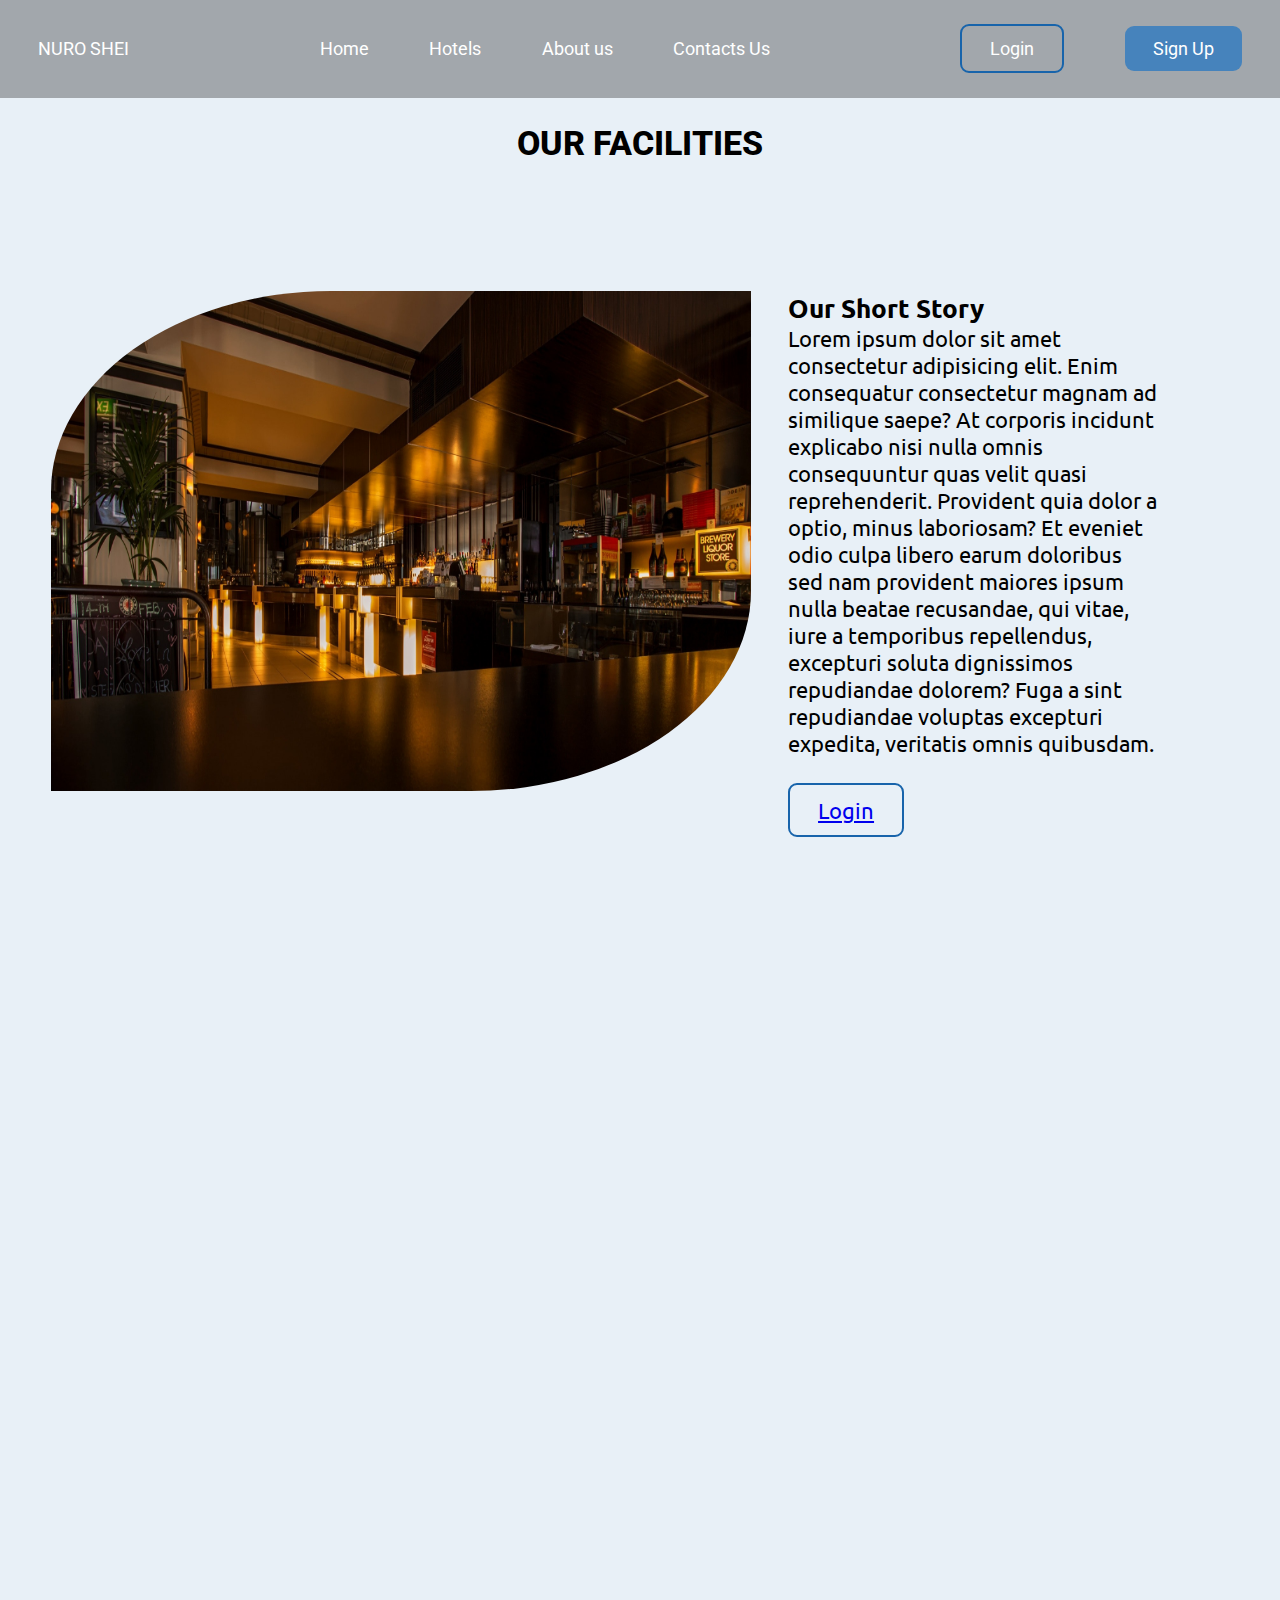
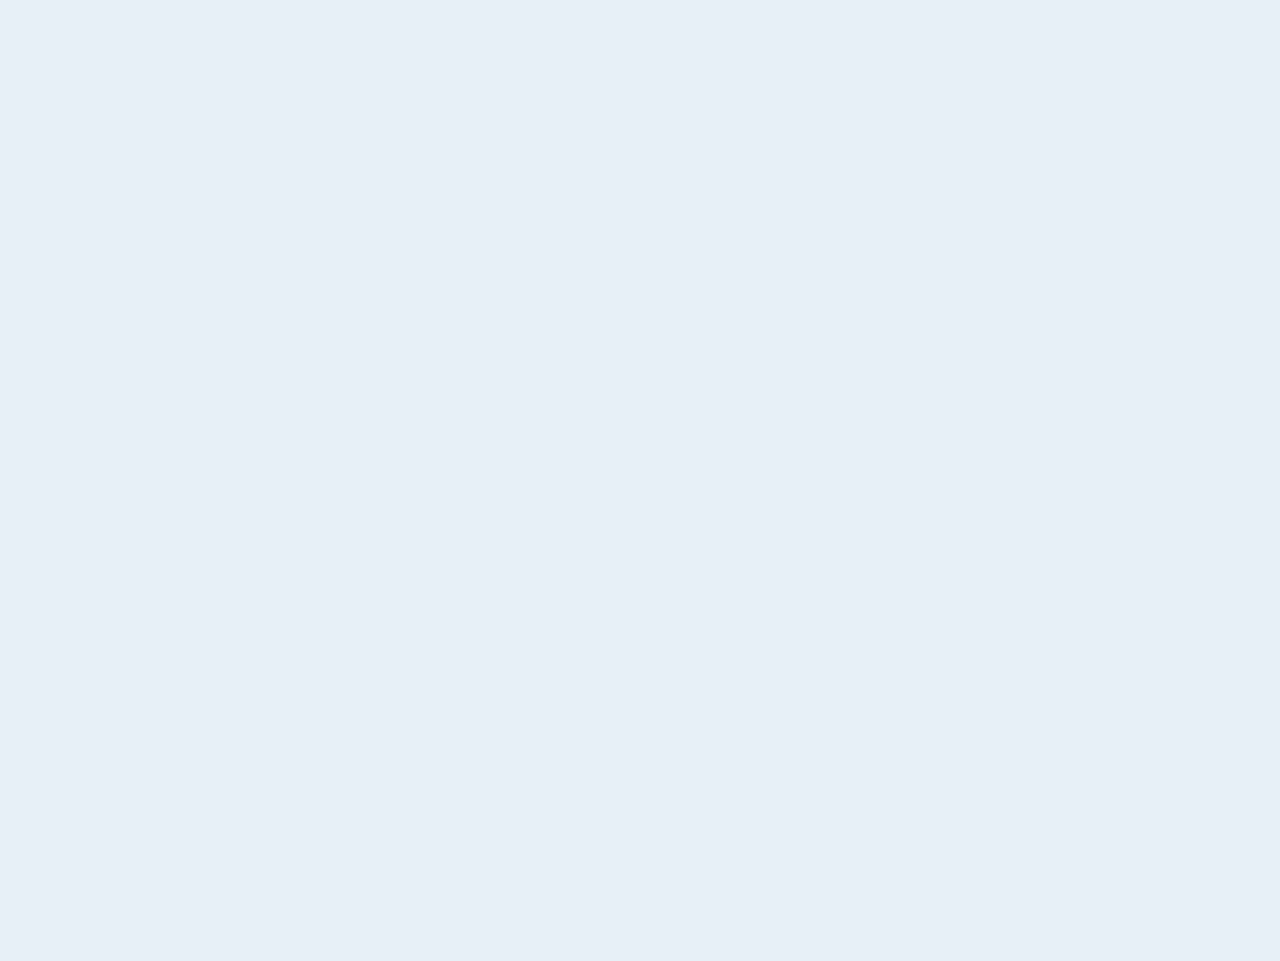
==== aboutus.html @ f9df5c5d "made styling changes" ====
<!DOCTYPE html>
<html lang="en">
<head>
    <meta charset="UTF-8">
    <meta http-equiv="X-UA-Compatible" content="IE=edge">
    <meta name="viewport" content="width=device-width, initial-scale=1.0">
    <link rel="preconnect" href="https://fonts.gstatic.com" crossorigin />
    <link rel="preconnect" href="https://fonts.googleapis.com">
<link rel="preconnect" href="https://fonts.gstatic.com" crossorigin>
<link href="https://fonts.googleapis.com/css2?family=Arvo:wght@400;700&family=Oxygen:wght@400;700&family=Roboto:wght@400;500;700&display=swap" rel="stylesheet">
<link rel="preconnect" href="https://fonts.googleapis.com">
<link rel="preconnect" href="https://fonts.gstatic.com" crossorigin>
<link href="https://fonts.googleapis.com/css2?family=Ubuntu:wght@400;500;700&display=swap" rel="stylesheet">

<script
      type="module"
      src="https://unpkg.com/ionicons@5.5.2/dist/ionicons/ionicons.esm.js"
    ></script>
    <script
      nomodule
      src="https://unpkg.com/ionicons@5.5.2/dist/ionicons/ionicons.js"
    ></script>
    <title>Document</title>
    <link rel="stylesheet" href="./styles/queries.css">
    <link rel="stylesheet" href="./styles/styles.css">
</head>
<body>
    <section>

        <header>
            <nav class="navigation-header">
                <ul>
                    <li><a href="#" class="logo"> <ion-icon name="disc-outline" class="icon-logo"></ion-icon>NURO SHEI</a></li>
                    <li><a href="./index.html">Home</a></li>
                    <li><a href="./hotels.html">Hotels</a></li>
                    <li><a href="./aboutus.html">About us</a></li>
                    <li><a href="./contact.html">Contacts Us</a></li>
                    <li><a href="#" class="login">Login</a></li>
                    <li><a href="#" class="sign-up">Sign Up</a></li>
                </ul>
            </nav>
        </header>
        <h2 class="sec-heading">Our Facilities</h2>
        <div class="sec-aboutus">
            <img src="./images/hotel11.jpg" alt="" width="700" height="500" class="img1-sec">
            <div>
                <h3>Our Short Story</h3>
                <p>Lorem ipsum dolor sit amet consectetur adipisicing elit. Enim consequatur consectetur magnam ad similique saepe? At corporis incidunt explicabo nisi nulla omnis consequuntur quas velit quasi reprehenderit. Provident quia dolor a optio, minus laboriosam? Et eveniet odio culpa libero earum doloribus sed nam provident maiores ipsum nulla beatae recusandae, qui vitae, iure a temporibus repellendus, excepturi soluta dignissimos repudiandae dolorem? Fuga a sint repudiandae voluptas excepturi expedita, veritatis omnis quibusdam.</p>
                <ul>
                    <a href="#" class="login">Login</a>
                </ul>
            </div>
        </div>
        <div class="sec-aboutus">
            <div>
                <h3>Our Short Story</h3>
                <p>Lorem ipsum dolor sit amet consectetur adipisicing elit. Enim consequatur consectetur magnam ad similique saepe? At corporis incidunt explicabo nisi nulla omnis consequuntur quas velit quasi reprehenderit. Provident quia dolor a optio, minus laboriosam? Et eveniet odio culpa libero earum doloribus sed nam provident maiores ipsum nulla beatae recusandae, qui vitae, iure a temporibus repellendus, excepturi soluta dignissimos repudiandae dolorem? Fuga a sint repudiandae voluptas excepturi expedita, veritatis omnis quibusdam.</p>
                <ul>
                    <a href="#" class="login">Login</a>
                </ul>
            </div>
            <img src="./images/hotel10.jpg" alt="" width="700" height="500" class="img2-sec">
        </div>
        <div class="sec-aboutus">
            <img src="./images/hotel11.jpg" alt="" width="700" height="500" class="img3-sec">
            <div>
                <h3>Our Short Story</h3>
                <p>Lorem ipsum dolor sit amet consectetur adipisicing elit. Enim consequatur consectetur magnam ad similique saepe? At corporis incidunt explicabo nisi nulla omnis consequuntur quas velit quasi reprehenderit. Provident quia dolor a optio, minus laboriosam? Et eveniet odio culpa libero earum doloribus sed nam provident maiores ipsum nulla beatae recusandae, qui vitae, iure a temporibus repellendus, excepturi soluta dignissimos repudiandae dolorem? Fuga a sint repudiandae voluptas excepturi expedita, veritatis omnis quibusdam.</p>
                <ul>
                    <a href="#" class="login">Login</a>
                </ul>
            </div>
        </div>
        <footer class="footer">
            <nav>
              <ul>
                <li><a href="#" class="logo"> <ion-icon name="disc-outline" class="icon-logo"></ion-icon>NURO SHEI</a></li>
              <div class="footer-icons">
                  <ion-icon name="logo-facebook"></ion-icon>
                  <ion-icon name="logo-instagram"></ion-icon>
                  <ion-icon name="logo-twitter"></ion-icon>
              </div>
              <li><a href="#">haediqan033@gmail.com</a></li>
              </ul>
          </nav>
          <nav>
              <p>Learn More</p>
              <ul>
              <li><a href="">Sucess stories</a></li>
              <li><a href="">Why us</a></li>
              <li><a href="">How it works</a></li>
              <li><a href="">FAQs</a></li>
          </ul>
          </nav>
          <nav>
              <p>Resourses</p>
              <ul>
                  <li><a href="#">Help Center</a></li>
                  <li><a href="#">Blogs</a></li>
                  <li><a href="#">Career</a></li>
                  <li><a href="#">About Us</a></li>
              </ul>
          </nav>
          
          </footer>
    </section>
</body>
</html>
---- styles/queries.css ----
@media screen and (max-width: 1350px) {
  html,
  body {
    margin: 0;
    height: 100%;
    overflow-x: hidden;
    font-size: 12px;
  }
  .land-section {
    padding-bottom: 3%;
    overflow: hidden;
  }
  .navigation-header li:nth-child(1) {
    margin-right: 1%;
  }
  .navigation-header li:nth-child(6) {
    margin-left: 1%;
  }
  h1 {
    font-size: 5rem;
  }
  .hotels {
    gap: 3%;
  }

  .about-hotels {
    font-size: 20px;
  }
  .section-hotels {
    font-size: 3rem;
  }
  .facilities {
    grid-template-columns: repeat(2, 1fr);
    column-gap: 3%;
    margin-left: 3%;
  }
  .food-review,
  .order-btn {
    margin-left: 4%;
  }
  .section-hotels h2 {
    margin-top: 20%;
    margin-bottom: 2%;
    font-size: 3rem;
  }
  .customer-box {
    margin-bottom: -10%;
    margin-top: -10%;
  }
  .rooms {
    margin-top: 18%;
  }
  .facility-rooms {
    column-gap: 5%;
    display: grid;
    grid-template-columns: repeat(2, 1fr);
  }
  .food-box {
    grid-template-columns: repeat(2, 1fr);
    margin-left: 3%;
  }
  .section-testimonials {
    grid-template-columns: repeat(1, 3fr);
    font-size: 18px;
    gap: 5%;
  }
  .section-choose {
    display: flex;
    flex-direction: column;
  }
  .section-choose img {
    width: 700px;
    height: 800px;
    margin-bottom: 3%;
  }
  .about-hotel {
    font-size: 18px;
  }
  .subscriptions {
    font-size: 18px;
  }
  .subscribe {
    gap: 10%;
  }
}
@media (max-width: 940px) {
  h1 {
    font-size: 4rem;
  }
  .subscribe {
    gap: 5%;
  }
  .subscribe span {
    padding: 1rem 1rem;
    font-size: 12px;
  }
  .footer {
    gap: 18%;
    font-size: 1.6rem;
  }
  .hotel p {
    margin-top: 130%;
    letter-spacing: 1.1;
  }
  .navigation-header ul {
    font-size: 14px;
    gap: 3%;
  }
  .login,
  .sign-up {
    padding: 10px 16px;
  }
  .check-Ins {
    gap: 1%;
    width: 80%;
    margin-left: 13%;
  }
  .resevation-info {
    margin-left: 4%;
  }
  .info-icons {
    width: 50px;
    height: 50px;
  }
  .customer-box {
    margin-top: -3%;
  }
  .dir-icons {
    margin-top: 18%;
  }
}
@media (max-width: 650px) {
  .facility-image {
    width: 50%;
    height: 50%;
  }
  .food-image {
    width: 100%;
    height: 50%;
  }
  .content-box {
    width: 300px;
    gap: 15%;
  }
}
---- styles/styles.css ----
/* 
Typography
font-size----{16,18,24,26,28,32,38,42,44,48,52,58,64,96,128}
bold-font-weight - 600,700
50px

Colors
greys-#999,
-primary-color
    ---tints
secondary-color

Icons
size-24px
larger - 28px


Border-radius
    -9px
    -11px
    -15px
    -100%
*/
* {
  padding: 0;
  margin: 0;
  box-sizing: border-box;
}
body {
  font-family: "Oxygen", sans-serif;
  font-family: "Roboto", sans-serif;
  font-size: 16px;
  background-color: #e8f0f7;
}
.land-section {
  padding-bottom: 5%;
  background-image: linear-gradient(rgba(0, 0, 0, 0.6), rgba(0, 0, 0, 0.6)),
    url("../images/landimg.jpg");
  background-position: top;
  background-repeat: no-repeat;
  background-size: cover;
}
.navigation-header ul {
  display: flex;
  gap: 5%;
  color: #ffffff;
  list-style: none;
  font-size: 1.5rem;
  padding: 3%;
  background-color: rgba(0, 0, 0, 0.3);
}
.navigation-header a {
  color: #ffffff;
  text-decoration: none;
}
.navigation-header li:nth-child(1) {
  margin-right: auto;
  /* color: #0c3256; */
}
.navigation-header li:nth-child(6) {
  margin-left: auto;
}
.section-heading {
  text-align: center;
  margin-top: 10%;
}
.simple {
  color: #ffffff;
  text-transform: uppercase;
  letter-spacing: 1.8px;
}
.icon-logo {
  width: 34px;
  height: 34px;
  color: #4683bc;
  text-align: center;
}
.login,
.sign-up {
  padding: 12px 28px;
  border: 2px solid #1864ab;
  border-radius: 9px;
}
.sign-up {
  background-color: #4683bc;
  color: #a3c1dd;
  border-style: none;
}
h1 {
  font-weight: 800;
  font-size: 7rem;
  color: #ffffff;
}
h1 span {
  color: #4683bc;
}
.check-Ins {
  display: inline-block;
  display: flex;
  gap: 8%;
  background-color: #ffffff;
  width: 60%;
  margin: 10% 0 0% 15%;
  border-radius: 50px;
  padding-top: 1.4rem;
  padding-bottom: 1.4rem;
  padding-right: 3rem;
}
.primary-paragraph {
  font-size: 14px;
  color: #222;
  font-weight: 600;
}
.secondary-paragraph {
  font-size: 12px;
  color: #777;
  font-weight: 400;
}
.resevation-info {
  border-right: 1px solid #777;
  display: flex;
  gap: 5%;
  justify-content: center;
  padding-right: 1%;
  margin-left: 5%;
}
.info-icons {
  width: 56px;
  height: 56px;
  color: #2f74b3;
  --ionicon-stroke-width: 46px;
}
.section-hotels {
  font-family: "Roboto", sans-serif;
  letter-spacing: 1.2px;
  overflow-x: hidden;
}
.section-hotels h2 {
  font-size: 4rem;
  font-weight: 800;
  text-transform: uppercase;
  text-align: center;
  color: #111111;
  margin-top: 8%;
  font-family: "Oxygen", sans-serif;
}
.hotels {
  display: flex;
  gap: 10%;
  align-items: center;
  justify-content: center;
  margin-left: 5%;
  overflow-x: hidden;
}
.hotel {
  height: 400px;
  width: 800px;
  margin: auto;
  margin-top: 4%;
  margin-bottom: 3%;
  /* background-color: red; */
}
.hotel1 {
  background-image: linear-gradient(rgba(0, 0, 0, 0.685), rgba(0, 0, 0, 0.671)),
    url("/images/hotel1.jpg");
  background-position: top;
  background-size: cover;
  border-radius: 9px;
}
.hotel2 {
  background-image: linear-gradient(rgba(0, 0, 0, 0.685), rgba(0, 0, 0, 0.671)),
    url("/images/hotel2.jpg");
  background-position: top;
  background-size: cover;
  border-radius: 9px;
}
.hotel3 {
  background-image: linear-gradient(rgba(0, 0, 0, 0.685), rgba(0, 0, 0, 0.671)),
    url("/images/hotel3.jpg");
  background-position: top;
  background-size: cover;
  border-radius: 9px;
}
.hotel p {
  color: #ffffff;
  font-weight: 700;
  font-size: 1.8rem;
  text-transform: uppercase;
  letter-spacing: 1.3px;
  margin-top: 90%;
}
.type {
  margin-bottom: 2%;
  font-weight: 700;
}
.see-more {
  padding: 1rem 5rem;
  text-align: center;
  margin-left: 45%;
  color: #2f74b3;
  border: 3px solid #2f74b3;
  border-radius: 5px;
  font-size: 1.2rem;
  margin-bottom: 4%;
}
.facilities {
  font-size: 2rem;
  color: #2f74b3;
  display: grid;
  row-gap: 5%;
  grid-template-columns: repeat(4, 1fr);
  justify-content: center;
  align-items: center;
  margin-bottom: 10%;
  column-gap: 3%;
  margin: 3%;
}
.facility {
  background-color: #d1e0ee;
  height: 250px;
  border-radius: 9px;
  display: flex;
  flex-direction: column;
  align-items: center;
  justify-content: center;
  box-shadow: 0 20px 30px 0 #eeeeee;
}
.facility-icons {
  --ionicon-stroke-width: 20px;
  width: 100px;
  height: 100px;
}
.facility-image {
  border-top-right-radius: 9px;
  border-top-left-radius: 9px;
}
.rooms-p {
  font-size: 1.6rem;
  text-align: center;
  margin-top: 1%;
}
.food-image {
  width: 300px;
  height: 300px;
}
.food-box,
.facility-rooms {
  display: grid;
  grid-template-columns: repeat(3, 1fr);
  row-gap: 4%;
  justify-content: center;
  margin: 3% 2%;
}
.content-box {
  display: flex;
  flex-direction: column;
  gap: 3%;
  padding-bottom: 4%;
  background-color: #d1e0ee5b;
  height: 550px;
  width: 350px;
  margin: auto;
  color: #080808;
  font-size: 1.2rem;
  font-weight: 600;
}
.bedroom img {
  border-radius: 9px;
}
.contents p {
  display: flex;
  gap: 5%;
}
.btn-book {
  background-color: #2f74b3;
  border-style: none;
  padding: 1.2rem 2rem;
  border-radius: 11px;
  color: #ffffff;
  font-size: 1.2rem;
  letter-spacing: 1.5px;
  font-weight: 600;
  margin-top: 5%;
  margin-left: 5%;
  /* box-shadow: 0 20px 30px 0 ; */
}
.star-icon {
  color: #2f74b3;
}
.facility-rooms p {
  margin-left: 5%;
}
.order-btn {
  display: flex;
}
.order-btn p {
  margin-top: 6%;
  font-size: 1.8rem;
}
.btn-outline {
  background-color: #ffffff;
  color: #2f74b3;
  border: 2px solid #2f74b3;
  padding: 6px 7px;
}
.btn-order {
  padding: 12px 10px;
}
.food-review {
  display: flex;
  gap: 25%;
  font-size: 1.6rem;
}
.food-image {
  border-top-right-radius: 9px;
  border-top-left-radius: 9px;
  width: 100%;
}
.section-testimonials {
  display: grid;
  grid-template-columns: repeat(3, 1fr);
  font-size: 1.4rem;
  color: #444;
  margin-top: 10%;
}
.testimonials {
  height: 50%;
  width: 400px;
  margin: auto;
}
.cutomers {
  background-color: #fff;
  padding: 10% 15% 10% 15%;
  width: 400px;
  height: 300px;
  position: relative;
}
.customer-snapshot {
  width: 100px;
  height: 100px;
  border-radius: 100%;
}
.customer-box {
  margin-left: 15%;
  margin-top: 12%;
  font-size: 1rem;
}
.customer-name {
  margin-top: 30%;
  font-size: 1.6rem;
  font-weight: 600;
}
.customer-occupation {
  color: #1864ab;
  font-weight: 600;
}
.dir-icons {
  display: flex;
  gap: 2%;
  justify-content: center;
}
.icons-dir {
  width: 58px;
  height: 58px;
  color: #2f74b3;
  margin-bottom: 2%;
}
.users {
  display: flex;
  gap: 3%;
}
.users div {
  background-color: #2f74b3;
  display: inline-block;
  height: 100px;
  padding: 5%;
  color: #d1e0ee;
  font-size: 1.6rem;
}
.section-choose {
  display: grid;
  gap: 5%;
  grid-template-columns: 1fr 2fr;
  margin-top: 4%;
}
.icon {
  width: 28px;
  height: 28px;
}
.clientsp {
  margin-bottom: 13%;
}
.about-hotel {
  display: flex;
  gap: 5%;
  margin-top: 10%;
}
.hotel-icons {
  background-color: #d1e0ee;
  width: 100px;
  height: 100px;
  --ionicon-stroke-width: 56px;
  color: #5d93c4;
  padding: 1rem 3rem;
  border-radius: 100%;
}
.subscriptions {
  background-color: #4683bc;
  color: #ffffff;
  padding: 50px 30px;
  border-top-right-radius: 150px;
  border-top-left-radius: 150px;
  margin-top: 5%;
  margin-bottom: 5%;
}
.subscription h3 {
  font-size: 2.8rem;
}
.subscription {
  text-align: center;
}
.subscribe {
  background-color: #e8f0f7;
  color: #777;
  display: flex;
  gap: 25%;
  width: 45%;
  padding: 1.6rem 3.6rem;
  border-radius: 50px;
  justify-content: center;
  align-items: center;
  margin-left: 25%;
  margin-top: 3%;
}
.subscribe span {
  background-color: #1864ab;
  color: #ffffff;
  padding: 1.2rem 3rem;
  text-transform: uppercase;
  font-weight: 700;
  border-radius: 50px;
}
footer {
  background-color: #ffffff;
  padding: 5%;
  font-size: 1.5rem;
  line-height: 1.5;
}
.footer {
  display: flex;
  gap: 25%;
  margin-top: 8%;
}
.footer ul {
  list-style: none;
}
.footer p {
  font-weight: 600;
  text-transform: uppercase;
  letter-spacing: 1.4px;
  color: #191919;
}
.footer nav a {
  color: #111;
  text-decoration: none;
}
.footer-icons {
  display: flex;
  gap: 15%;
  margin-top: 10%;
  margin-bottom: 10%;
}

/* SECTIONS HOTELS */
.hotel-section {
  display: grid;
  grid-template-columns: repeat(2 1fr);
  gap: 5%;
  line-height: 2;
}
.hotel-img {
  width: 50%;
  height: 50%;
}
.imgs {
  display: grid;
  grid-template-rows: repeat(3 1fr);
}
.more-hotels {
  display: grid;
  grid-template-columns: 2fr 3fr;
  gap: 2%;
}
.grid--3--cols {
  display: grid;
  grid-template-columns: repeat(3, 1fr);
  gap: 5%;
}
.read-info {
  /* grid-area: ; */
  color: #2f74b3;
  font-size: 16px;
  align-items: center;
}
.grid--3--cols img {
  border-radius: 11px;
}
.about-hotel--p {
  font-size: 28px;
  color: #333;
  font-weight: 700;
}
.details {
  margin-bottom: 10%;
}
.details p {
  display: flex;
  gap: 4%;
  color: #111;
  font-size: 20px;
}
.nav-hotel-section ul {
  background-color: #e8f0f7;
}
.nav-hotel-section a {
  color: #444;
}
.about-hotel--place {
  font-size: 20px;
  color: #666;
}
.about-food {
  background-color: #fdfdfdbe;
  padding: 5%;
  width: 100%;
  height: 50%;
}
.book {
  margin-top: 1%;
  gap: 30%;
}

/* about us page */
.sec-heading{
  text-align: center;
  font-size: 34px;
  text-transform: uppercase;
  font-weight: 800;
  margin-top: 2%;
}
.sec-aboutus{
  font-family: 'Ubuntu', sans-serif;
  display: flex;
  gap: 3%;
  font-size: 22px;
  margin-top: 10%;
  margin-left: 4%;
}
.sec-aboutus p{
  margin-right: 10rem;
  margin-bottom: 8%;
}
.img1-sec,
.img3-sec{
  border-top-left-radius: 40%;
    border-bottom-right-radius: 40%;
}
.img2-sec{
  border-top-right-radius: 40%;
  border-bottom-left-radius: 40%;
  margin-right: 3%;

}
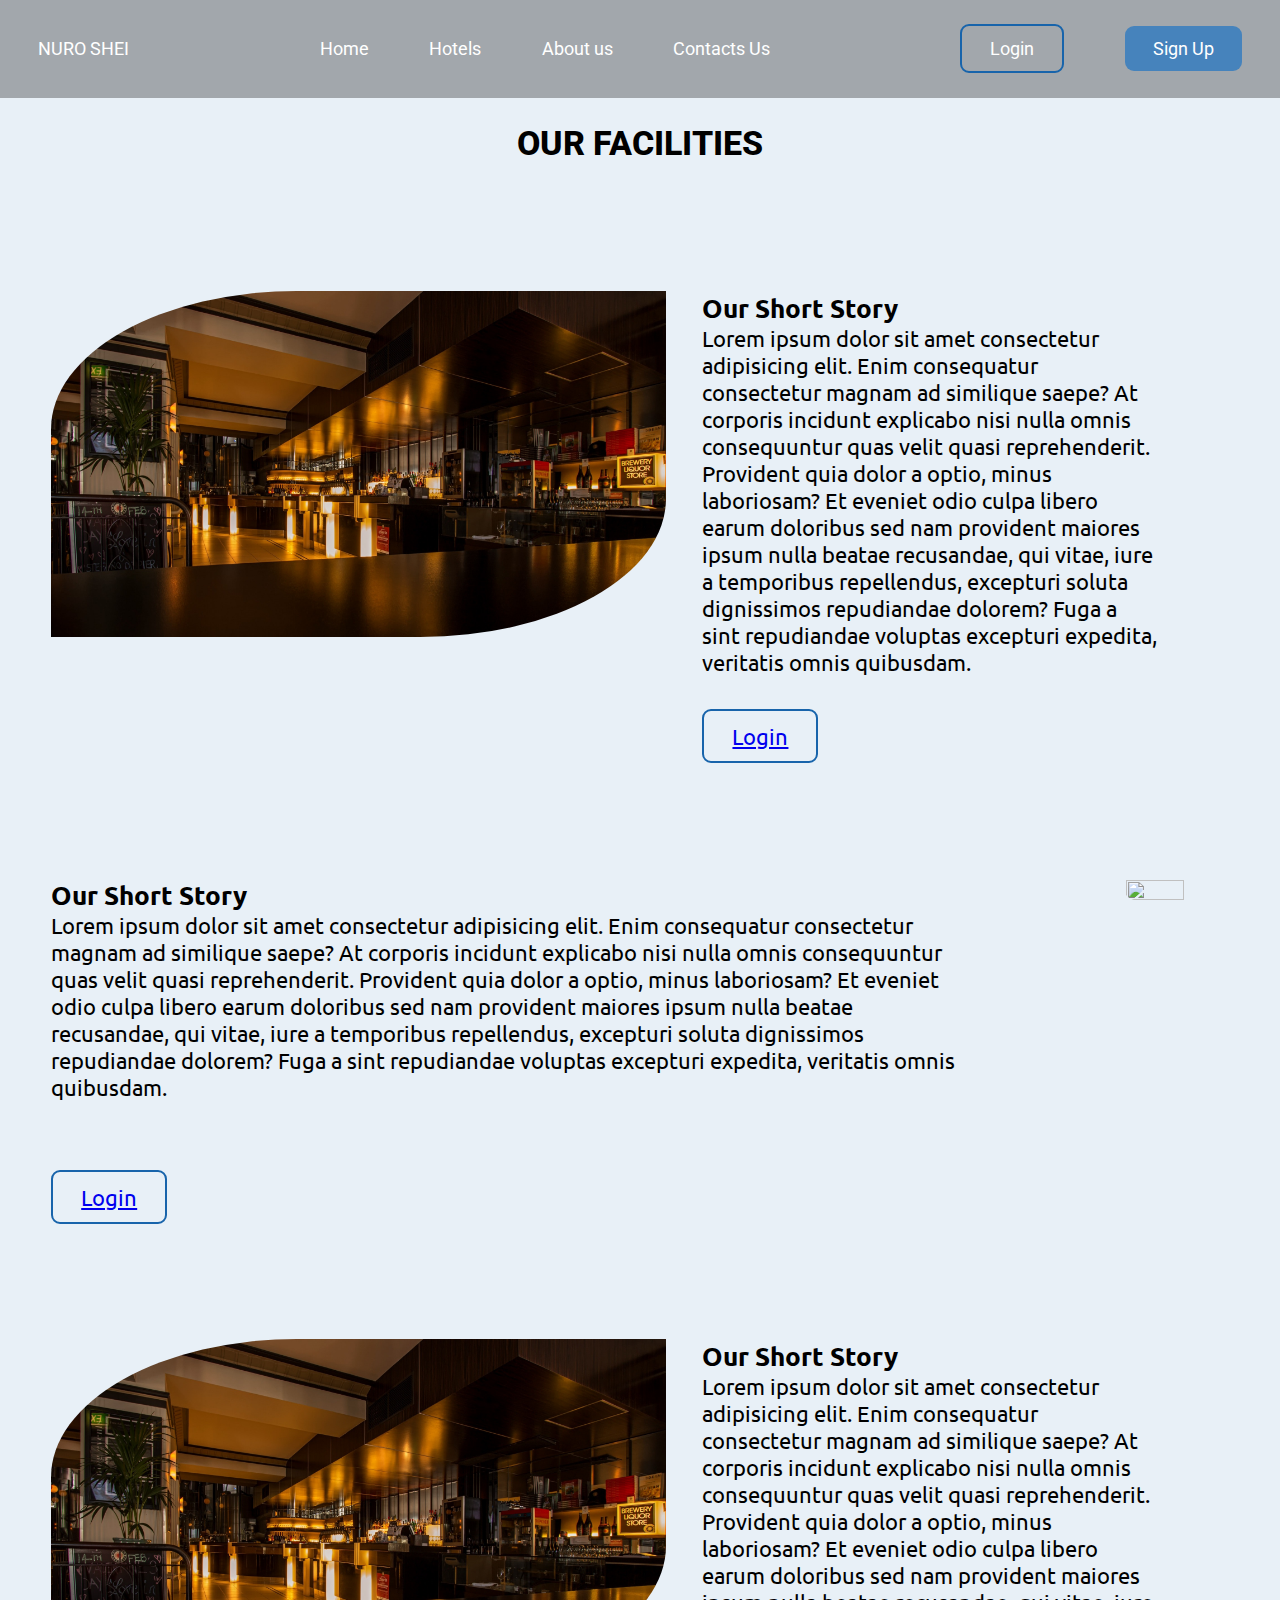
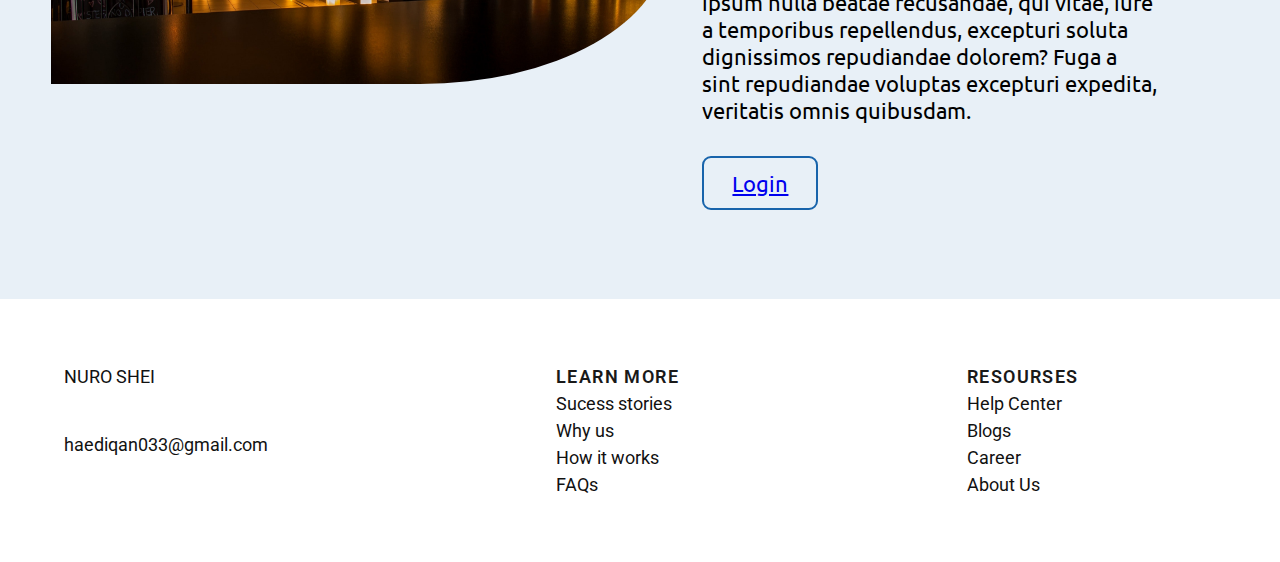
==== commit ce674512: "added about section" ====
--- a/aboutus.html
+++ b/aboutus.html
@@ -20,9 +20,9 @@
       nomodule
       src="https://unpkg.com/ionicons@5.5.2/dist/ionicons/ionicons.js"
     ></script>
+    <link rel="stylesheet" href="./queries.css">
+    <link rel="stylesheet" href="./styles/styles.css">
     <title>Document</title>
-    <link rel="stylesheet" href="./styles/queries.css">
-    <link rel="stylesheet" href="./styles/styles.css">
 </head>
 <body>
     <section>
@@ -42,7 +42,7 @@
         </header>
         <h2 class="sec-heading">Our Facilities</h2>
         <div class="sec-aboutus">
-            <img src="./images/hotel11.jpg" alt="" width="700" height="500" class="img1-sec">
+            <img src="./images/hotel11.jpg" alt="" width="50%" height="70%" class="img1-sec">
             <div>
                 <h3>Our Short Story</h3>
                 <p>Lorem ipsum dolor sit amet consectetur adipisicing elit. Enim consequatur consectetur magnam ad similique saepe? At corporis incidunt explicabo nisi nulla omnis consequuntur quas velit quasi reprehenderit. Provident quia dolor a optio, minus laboriosam? Et eveniet odio culpa libero earum doloribus sed nam provident maiores ipsum nulla beatae recusandae, qui vitae, iure a temporibus repellendus, excepturi soluta dignissimos repudiandae dolorem? Fuga a sint repudiandae voluptas excepturi expedita, veritatis omnis quibusdam.</p>
@@ -59,10 +59,10 @@
                     <a href="#" class="login">Login</a>
                 </ul>
             </div>
-            <img src="./images/hotel10.jpg" alt="" width="700" height="500" class="img2-sec">
+            <img src="./images/hotel10.jpg" alt="" width="50%" height="70%" class="img2-sec">
         </div>
         <div class="sec-aboutus">
-            <img src="./images/hotel11.jpg" alt="" width="700" height="500" class="img3-sec">
+            <img src="./images/hotel11.jpg" alt="" width="50%" height="70%" class="img3-sec">
             <div>
                 <h3>Our Short Story</h3>
                 <p>Lorem ipsum dolor sit amet consectetur adipisicing elit. Enim consequatur consectetur magnam ad similique saepe? At corporis incidunt explicabo nisi nulla omnis consequuntur quas velit quasi reprehenderit. Provident quia dolor a optio, minus laboriosam? Et eveniet odio culpa libero earum doloribus sed nam provident maiores ipsum nulla beatae recusandae, qui vitae, iure a temporibus repellendus, excepturi soluta dignissimos repudiandae dolorem? Fuga a sint repudiandae voluptas excepturi expedita, veritatis omnis quibusdam.</p>
--- a/queries.css
+++ b/queries.css
@@ -0,0 +1,163 @@
+@media screen and (max-width: 1350px) {
+  html,
+  body {
+    margin: 0;
+    height: 100%;
+    /* overflow-x: hidden; */
+    font-size: 12px;
+  }
+  .land-section {
+    padding-bottom: 3%;
+    overflow: hidden;
+  }
+  .navigation-header li:nth-child(1) {
+    margin-right: 1%;
+  }
+  .navigation-header li:nth-child(6) {
+    margin-left: 1%;
+  }
+  h1 {
+    font-size: 5rem;
+  }
+  .hotels {
+    gap: 3%;
+  }
+  .about-hotels {
+    font-size: 20px;
+  }
+  .section-hotels {
+    font-size: 3rem;
+  }
+
+  .food-review,
+  .order-btn {
+    margin-left: 4%;
+  }
+  .section-hotels h2 {
+    margin-top: 20%;
+    margin-bottom: 2%;
+    font-size: 3rem;
+  }
+  .customer-box {
+    margin-bottom: -10%;
+    margin-top: -10%;
+  }
+  .rooms {
+    margin-top: 18%;
+  }
+
+  .section-choose img {
+    width: 700px;
+    height: 800px;
+    margin-bottom: 3%;
+  }
+  .about-hotel {
+    font-size: 18px;
+  }
+  .subscriptions {
+    font-size: 18px;
+  }
+  .subscribe {
+    gap: 10%;
+  }
+  
+
+}
+@media screen and (max-width: 940px) {
+  /* .login */
+  /* .sign-up{ */
+     /* padding: 5px 10px; */
+  /* } */
+  h1 {
+    font-size: 4rem;
+  }
+  .subscribe {
+    gap: 5%;
+  }
+  .subscribe span {
+    padding: 1rem 1rem;
+    font-size: 12px;
+  }
+  .footer {
+    gap: 18%;
+    font-size: 1.6rem;
+  }
+  .hotel p {
+    margin-top: 130%;
+    letter-spacing: 1.1;
+  }
+  .navigation-header ul {
+    font-size: 12px;
+    gap: 4%;
+  }
+  .check-Ins {
+    gap: 1%;
+    width: 80%;
+    margin-left: 13%;
+  }
+  .resevation-info {
+    margin-left: 4%;
+  }
+  .info-icons {
+    width: 50px;
+    height: 50px;
+  }
+  .customer-box {
+    margin-top: -3%;
+  }
+  .dir-icons {
+    margin-top: 18%;
+  }
+  .food-box {
+    grid-template-columns: repeat(2, 1fr);
+    margin-left: 3%;
+  }
+  .facilities {
+    grid-template-columns: repeat(2, 1fr);
+    column-gap: 3%;
+    margin-left: 3%;
+  }
+  .section-testimonials {
+    grid-template-columns: repeat(1, 3fr);
+    font-size: 18px;
+    gap: 5%;
+  }
+  .section-choose {
+    display: flex;
+    flex-direction: column;
+  }
+  .facility-rooms {
+    column-gap: 5%;
+    display: grid;
+    grid-template-columns: repeat(2, 1fr);
+  }
+  /* .sec-aboutus p{
+    margin: auto;
+    font-size: 12px;
+  } */
+}
+
+
+@media only screen and (max-width: 500px) {
+  body{
+    font-size: 7px !important;
+  }
+  .facility-image {
+    width: 50%;
+    height: 50%;
+  }
+  .food-image {
+    width: 100%;
+    height: 50%;
+  }
+  .content-box {
+    width: 300px;
+    gap: 15%;
+  }
+  .sec-aboutus p{
+    margin-right: 10px;
+    font-size: 15px !important;
+    gap: 1%;
+  }
+
+}
--- a/styles/styles.css
+++ b/styles/styles.css
@@ -32,6 +32,36 @@
   font-size: 16px;
   background-color: #e8f0f7;
 }
+
+
+
+@media only screen and (max-width: 500px) {
+  body{
+    font-size: 7px !important;
+ 
+  }
+  .facility-image {
+    width: 50%;
+    height: 50%;
+  }
+  .food-image {
+    width: 100%;
+    height: 50%;
+  }
+  .content-box {
+    width: 300px;
+    gap: 15%;
+  }
+  .sec-aboutus p{
+    margin-right: auto;
+    margin-bottom: 40rem;
+    font-size: 15px !important;
+    gap: 1%;
+  }
+
+}
+
+
 .land-section {
   padding-bottom: 5%;
   background-image: linear-gradient(rgba(0, 0, 0, 0.6), rgba(0, 0, 0, 0.6)),
@@ -571,3 +601,12 @@
   margin-right: 3%;
 
 }
+
+/* --------------------------------------- */
+
+@media only screen and(min-width: 600px) {
+  .navigation-header{
+    background-color: red !important;
+  }
+
+}
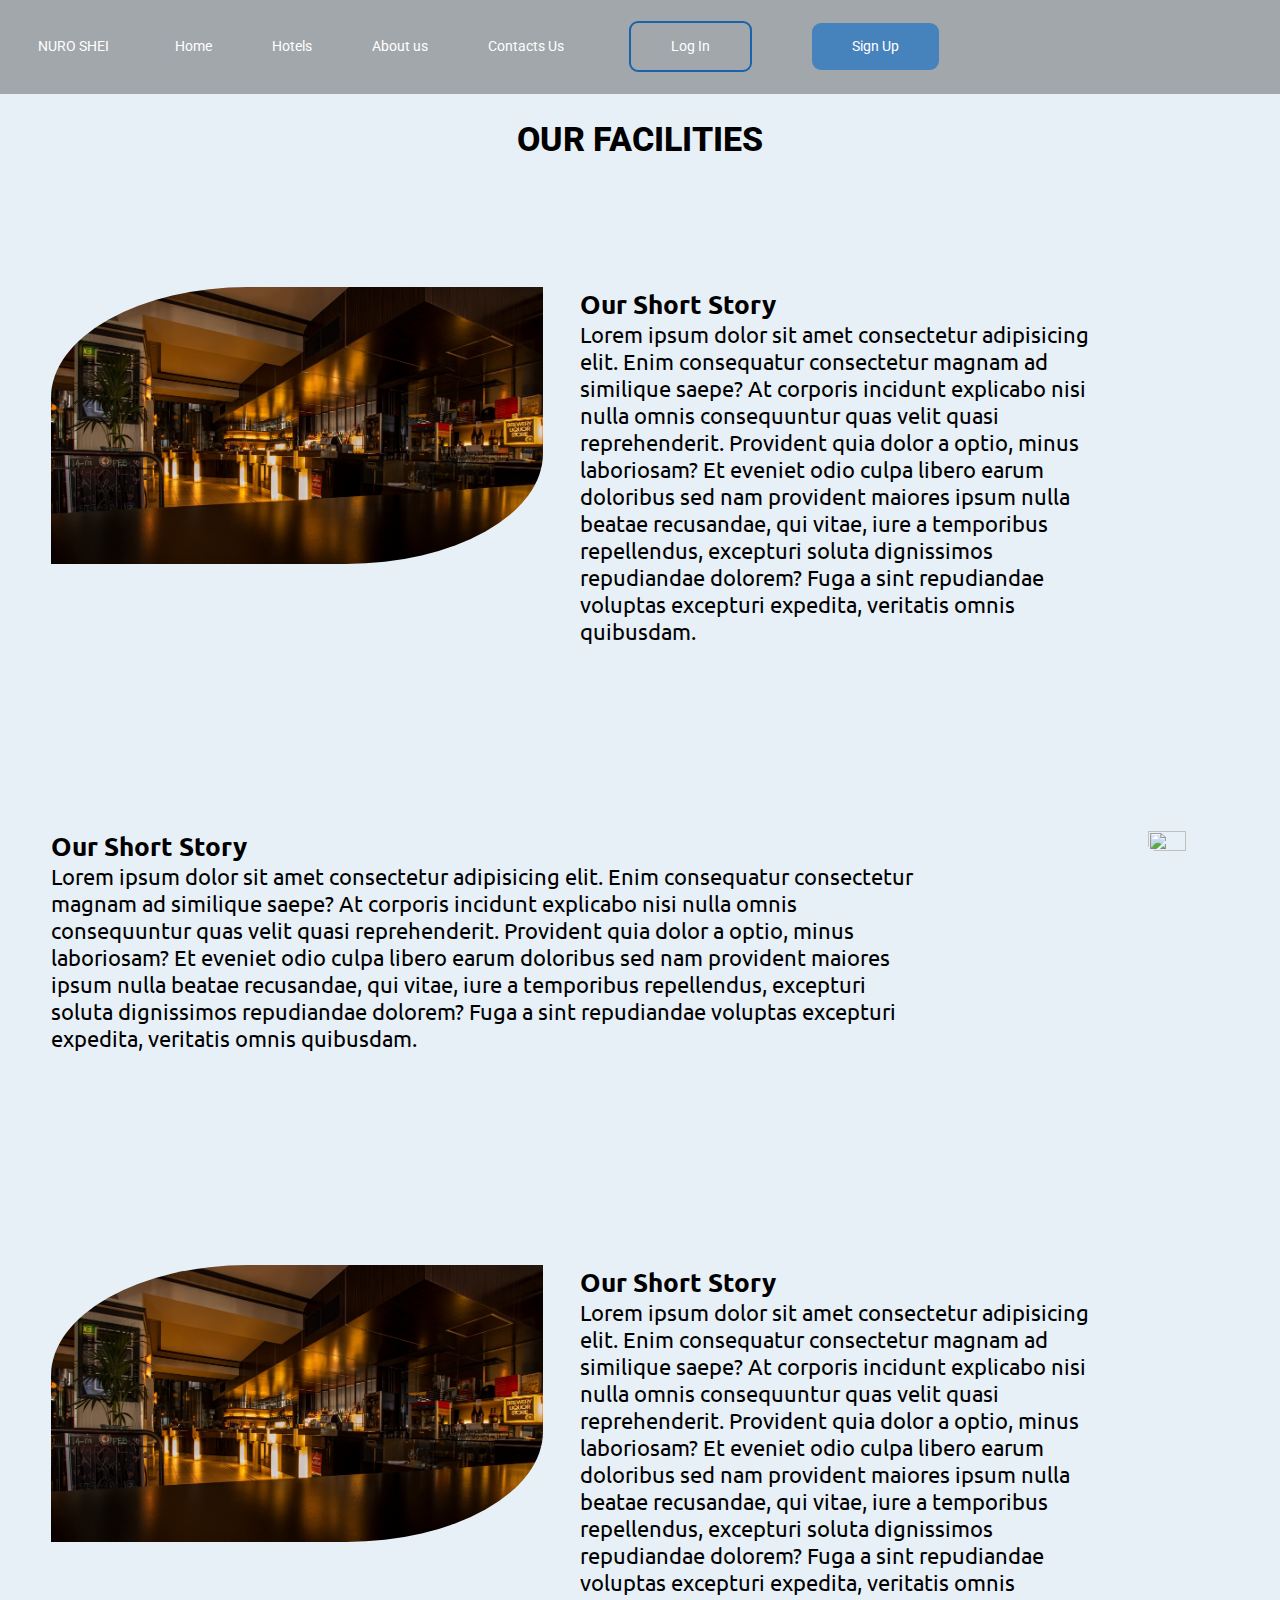
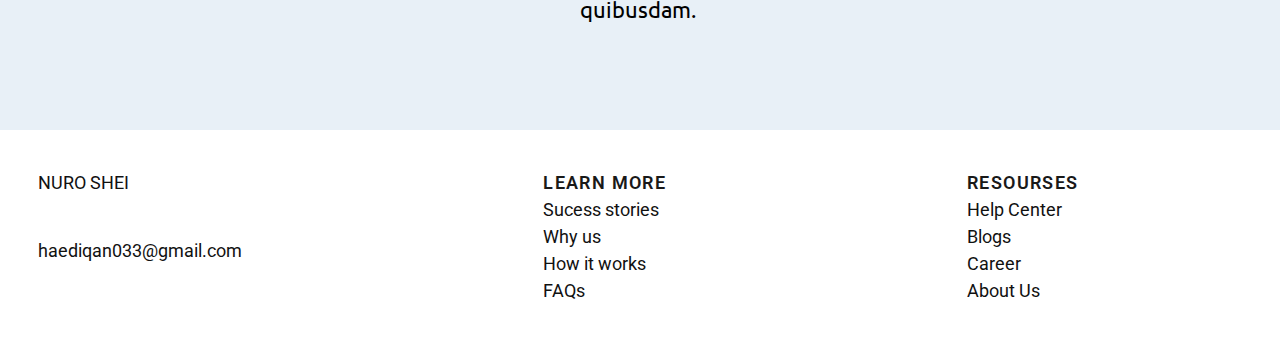
==== commit 2fa1e5b6: "Added contact page" ====
--- a/aboutus.html
+++ b/aboutus.html
@@ -35,7 +35,7 @@
                     <li><a href="./hotels.html">Hotels</a></li>
                     <li><a href="./aboutus.html">About us</a></li>
                     <li><a href="./contact.html">Contacts Us</a></li>
-                    <li><a href="#" class="login">Login</a></li>
+                    <li><a href="#" class="login">Log In</a></li>
                     <li><a href="#" class="sign-up">Sign Up</a></li>
                 </ul>
             </nav>
@@ -47,7 +47,7 @@
                 <h3>Our Short Story</h3>
                 <p>Lorem ipsum dolor sit amet consectetur adipisicing elit. Enim consequatur consectetur magnam ad similique saepe? At corporis incidunt explicabo nisi nulla omnis consequuntur quas velit quasi reprehenderit. Provident quia dolor a optio, minus laboriosam? Et eveniet odio culpa libero earum doloribus sed nam provident maiores ipsum nulla beatae recusandae, qui vitae, iure a temporibus repellendus, excepturi soluta dignissimos repudiandae dolorem? Fuga a sint repudiandae voluptas excepturi expedita, veritatis omnis quibusdam.</p>
                 <ul>
-                    <a href="#" class="login">Login</a>
+                    <a href="#" class=""></a>
                 </ul>
             </div>
         </div>
@@ -56,7 +56,7 @@
                 <h3>Our Short Story</h3>
                 <p>Lorem ipsum dolor sit amet consectetur adipisicing elit. Enim consequatur consectetur magnam ad similique saepe? At corporis incidunt explicabo nisi nulla omnis consequuntur quas velit quasi reprehenderit. Provident quia dolor a optio, minus laboriosam? Et eveniet odio culpa libero earum doloribus sed nam provident maiores ipsum nulla beatae recusandae, qui vitae, iure a temporibus repellendus, excepturi soluta dignissimos repudiandae dolorem? Fuga a sint repudiandae voluptas excepturi expedita, veritatis omnis quibusdam.</p>
                 <ul>
-                    <a href="#" class="login">Login</a>
+                    <a href="#" class=""></a>
                 </ul>
             </div>
             <img src="./images/hotel10.jpg" alt="" width="50%" height="70%" class="img2-sec">
@@ -67,7 +67,7 @@
                 <h3>Our Short Story</h3>
                 <p>Lorem ipsum dolor sit amet consectetur adipisicing elit. Enim consequatur consectetur magnam ad similique saepe? At corporis incidunt explicabo nisi nulla omnis consequuntur quas velit quasi reprehenderit. Provident quia dolor a optio, minus laboriosam? Et eveniet odio culpa libero earum doloribus sed nam provident maiores ipsum nulla beatae recusandae, qui vitae, iure a temporibus repellendus, excepturi soluta dignissimos repudiandae dolorem? Fuga a sint repudiandae voluptas excepturi expedita, veritatis omnis quibusdam.</p>
                 <ul>
-                    <a href="#" class="login">Login</a>
+                    <a href="#" class=""></a>
                 </ul>
             </div>
         </div>
--- a/queries.css
+++ b/queries.css
@@ -3,7 +3,6 @@
   body {
     margin: 0;
     height: 100%;
-    /* overflow-x: hidden; */
     font-size: 12px;
   }
   .land-section {
@@ -14,7 +13,7 @@
     margin-right: 1%;
   }
   .navigation-header li:nth-child(6) {
-    margin-left: 1%;
+    margin-left: 4%;
   }
   h1 {
     font-size: 5rem;
@@ -64,10 +63,6 @@
 
 }
 @media screen and (max-width: 940px) {
-  /* .login */
-  /* .sign-up{ */
-     /* padding: 5px 10px; */
-  /* } */
   h1 {
     font-size: 4rem;
   }
--- a/styles/styles.css
+++ b/styles/styles.css
@@ -35,11 +35,7 @@
 
 
 
-@media only screen and (max-width: 500px) {
-  body{
-    font-size: 7px !important;
- 
-  }
+@media only screen and (max-width: 900px) {
   .facility-image {
     width: 50%;
     height: 50%;
@@ -53,8 +49,9 @@
     gap: 15%;
   }
   .sec-aboutus p{
-    margin-right: auto;
-    margin-bottom: 40rem;
+    font-size: 14px;
+    margin-right: 2px;
+    margin-bottom: 300rem;
     font-size: 15px !important;
     gap: 1%;
   }
@@ -107,7 +104,7 @@
 }
 .login,
 .sign-up {
-  padding: 12px 28px;
+  /* padding: 5% 10%; */
   border: 2px solid #1864ab;
   border-radius: 9px;
 }
@@ -472,14 +469,14 @@
 }
 footer {
   background-color: #ffffff;
-  padding: 5%;
+  padding: 3%;
   font-size: 1.5rem;
   line-height: 1.5;
 }
 .footer {
   display: flex;
   gap: 25%;
-  margin-top: 8%;
+  margin-top: 4%;
 }
 .footer ul {
   list-style: none;
@@ -587,26 +584,36 @@
   margin-left: 4%;
 }
 .sec-aboutus p{
-  margin-right: 10rem;
+  margin-right: 15rem;
   margin-bottom: 8%;
+}
+.sign-up,
+.login{
+  padding: 15px 40px;
+}
+.navigation-header ul{
+  /* gap: 0; */
+  font-size: 1.2rem;
+}
+.navigation-header li:nth-child(1) {
+  margin-right: 5px;
+  /* color: #0c3256; */
+}
+.navigation-header li:nth-child(6) {
+  margin-left: 5px;
 }
 .img1-sec,
 .img3-sec{
+  width: 40%;
+  height: 40%;
   border-top-left-radius: 40%;
     border-bottom-right-radius: 40%;
 }
 .img2-sec{
+  width: 40%;
+  height: 40%;
   border-top-right-radius: 40%;
   border-bottom-left-radius: 40%;
   margin-right: 3%;
 
-}
-
-/* --------------------------------------- */
-
-@media only screen and(min-width: 600px) {
-  .navigation-header{
-    background-color: red !important;
-  }
-
-}
+}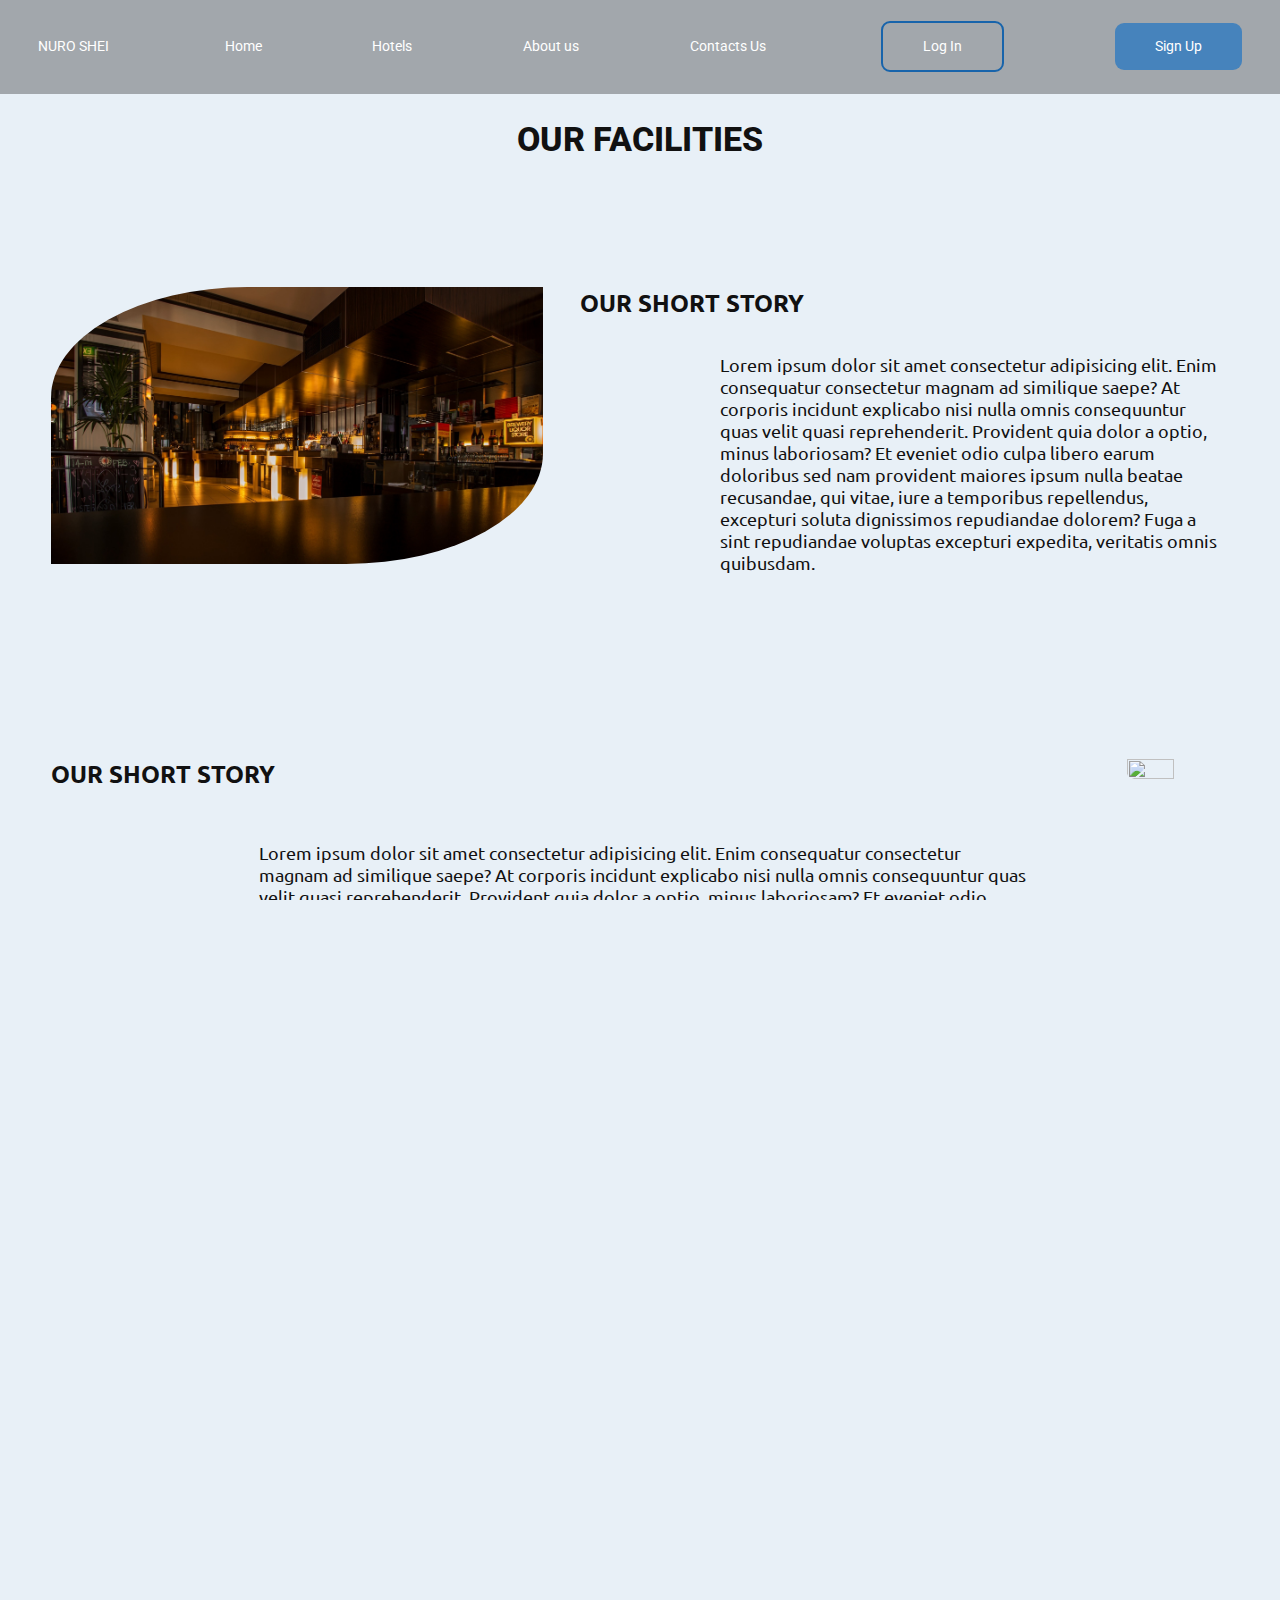
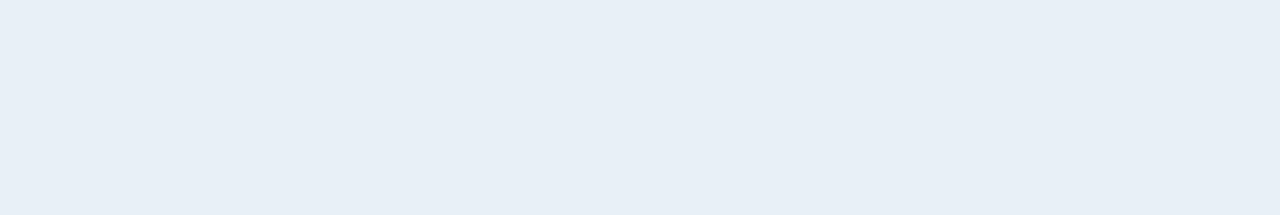
==== commit 65d6c60d: "Added menu on mobile nav" ====
--- a/aboutus.html
+++ b/aboutus.html
@@ -22,14 +22,18 @@
     ></script>
     <link rel="stylesheet" href="./queries.css">
     <link rel="stylesheet" href="./styles/styles.css">
+    <link rel="stylesheet" href="./contact.css">
     <title>Document</title>
 </head>
 <body>
     <section>
-
-        <header>
+        <header class="header">
+            <button class="btn-mobile-nav">
+                <ion-icon class="icon-mobile-nav"name="menu-outline"></ion-icon>
+                <ion-icon class="icon-mobile-nav"name="close-outline"></ion-icon>
+              </button>
             <nav class="navigation-header">
-                <ul>
+                <ul class="nav-list">
                     <li><a href="#" class="logo"> <ion-icon name="disc-outline" class="icon-logo"></ion-icon>NURO SHEI</a></li>
                     <li><a href="./index.html">Home</a></li>
                     <li><a href="./hotels.html">Hotels</a></li>
@@ -104,5 +108,7 @@
           
           </footer>
     </section>
+
+    <script defer src="./script.js"></script>
 </body>
 </html>--- a/queries.css
+++ b/queries.css
@@ -33,9 +33,8 @@
     margin-left: 4%;
   }
   .section-hotels h2 {
-    margin-top: 20%;
-    margin-bottom: 2%;
-    font-size: 3rem;
+    margin-top: 40%;
+    font-size: 2rem;
   }
   .customer-box {
     margin-bottom: -10%;
@@ -73,10 +72,6 @@
     padding: 1rem 1rem;
     font-size: 12px;
   }
-  .footer {
-    gap: 18%;
-    font-size: 1.6rem;
-  }
   .hotel p {
     margin-top: 130%;
     letter-spacing: 1.1;
@@ -126,16 +121,22 @@
     display: grid;
     grid-template-columns: repeat(2, 1fr);
   }
-  /* .sec-aboutus p{
-    margin: auto;
-    font-size: 12px;
-  } */
+  .sec-aboutus p{
+    font-size: 24px !important;
+  }
+  .signup{
+    padding: 1% !important;
+
+    }
+  .login{
+        padding: 1% !important;
+    } 
 }
 
 
 @media only screen and (max-width: 500px) {
   body{
-    font-size: 7px !important;
+    font-size: 16px !important;
   }
   .facility-image {
     width: 50%;
@@ -149,10 +150,62 @@
     width: 300px;
     gap: 15%;
   }
-  .sec-aboutus p{
-    margin-right: 10px;
-    font-size: 15px !important;
-    gap: 1%;
+  .sec-aboutus{
+    flex-direction: column;
+    font-size: 30px !important;
+  }
+  .footer{
+    flex-direction: column;
+    gap: 10%;
   }
 
 }
+@media (max-width: 700px) and (min-width: 200px){
+  /* MOBILE NAV */
+   .btn-mobile-nav{
+      display: block !important;
+    } 
+    .navigation-header{
+        background-color: rgba(253, 241, 232, 0.97);
+        padding-bottom: 13%;
+        position: absolute;
+        width: 100vw;
+        height: 100vh;
+        display: flex;
+        justify-content: center;
+        transition: all 5s ease-in-out;
+        /* Make it come from the right */
+        transform: translateX(100%);
+        /* Hide it visually */
+        opacity: 0;
+        /* Make it unaccessible with mouse and keybord */
+        pointer-events: none;
+        /* Hide from screen readers */
+        visibility: hidden;
+    }
+    .navigation-header ul{
+        flex-direction: column;
+        font-size: 1rem;
+        font-weight: 600;
+        background-color: rgba(0, 0, 0, 0.0);
+    }
+    .navigation-header a {
+      color: #222;
+      text-decoration: none;
+    }
+    .nav-open .navigation-header{
+      opacity: 1;
+      pointer-events: auto;
+      visibility: visible;
+      transform: translateX(0);
+  
+    }
+    .nav-open .icon-mobile-nav[name=close-outline]{
+      display: block;
+  }
+  .nav-open .icon-mobile-nav[name=menu-outline]{
+      display: none;
+  }
+
+
+}--- a/styles/styles.css
+++ b/styles/styles.css
@@ -32,9 +32,6 @@
   font-size: 16px;
   background-color: #e8f0f7;
 }
-
-
-
 @media only screen and (max-width: 900px) {
   .facility-image {
     width: 50%;
@@ -57,8 +54,22 @@
   }
 
 }
-
-
+/* Mobile Navigation */
+/* MOBILE */
+.btn-mobile-nav{
+  border: none;
+  background: none;
+  cursor: pointer;
+  display: none;
+}
+.icon-mobile-nav{
+  height: 48px;
+  width: 48px;
+  color: #333;
+}
+.icon-mobile-nav[name=close-outline]{
+  display: none;
+}
 .land-section {
   padding-bottom: 5%;
   background-image: linear-gradient(rgba(0, 0, 0, 0.6), rgba(0, 0, 0, 0.6)),
@@ -69,7 +80,9 @@
 }
 .navigation-header ul {
   display: flex;
-  gap: 5%;
+  justify-content: space-between;
+  align-items: center;
+  gap: 3%;
   color: #ffffff;
   list-style: none;
   font-size: 1.5rem;
@@ -104,7 +117,6 @@
 }
 .login,
 .sign-up {
-  /* padding: 5% 10%; */
   border: 2px solid #1864ab;
   border-radius: 9px;
 }
@@ -244,7 +256,7 @@
 }
 .facility {
   background-color: #d1e0ee;
-  height: 250px;
+  height: 200px;
   border-radius: 9px;
   display: flex;
   flex-direction: column;
@@ -579,25 +591,23 @@
   font-family: 'Ubuntu', sans-serif;
   display: flex;
   gap: 3%;
-  font-size: 22px;
   margin-top: 10%;
   margin-left: 4%;
 }
 .sec-aboutus p{
-  margin-right: 15rem;
+  margin-right: 5rem;
   margin-bottom: 8%;
+  font-size: 18px !important;
 }
 .sign-up,
 .login{
   padding: 15px 40px;
 }
 .navigation-header ul{
-  /* gap: 0; */
   font-size: 1.2rem;
 }
 .navigation-header li:nth-child(1) {
   margin-right: 5px;
-  /* color: #0c3256; */
 }
 .navigation-header li:nth-child(6) {
   margin-left: 5px;
--- a/contact.css
+++ b/contact.css
@@ -0,0 +1,244 @@
+
+@media (max-width: 950px){
+    html,
+    body{
+        font-size: 24px !important;
+    }
+    footer {
+        font-size: 8px;
+        gap: 3%;
+        padding: 1%;
+        
+    }
+    .footer {
+        gap: 10%;
+        font-size: 14px !important;
+      }
+   
+  
+.cta-form input{
+    width: 80% !important;
+    padding: 15px !important;
+    font-size: 20px !important;
+    font-family: inherit;
+}
+.inputs{
+    gap: 10% !important;
+}
+.cta-form label{
+    display: block;
+    font-weight: 500;
+    font-size: 20px !important;
+}
+.navigation-header{
+    overflow-y: hidden !important;
+  }
+
+}
+@media (max-width: 700px) and (min-width: 200px){
+/* MOBILE NAV */
+ .btn-mobile-nav{
+    display: block !important;
+  } 
+  .navigation-header{
+      background-color: rgba(253, 241, 232, 0.97);
+      padding-bottom: 13%;
+      position: absolute;
+      width: 100vw;
+      height: 100vh;
+      display: flex;
+      justify-content: center;
+      transition: all 1s ease-in-out;
+      /* Make it come from the right */
+      transform: translateX(100%);
+      /* Hide it visually */
+      opacity: 0;
+      /* Make it unaccessible with mouse and keybord */
+      pointer-events: none;
+      /* Hide from screen readers */
+      visibility: hidden;
+  }
+  .navigation-header ul{
+      flex-direction: column;
+      font-size: 1rem;
+      font-weight: 600;
+      background-color: rgba(0, 0, 0, 0.0);
+  }
+  .navigation-header a {
+    color: #222;
+    text-decoration: none;
+  }
+  .nav-open .navigation-header{
+    opacity: 1;
+    pointer-events: auto;
+    visibility: visible;
+    transform: translateX(0);
+
+  }
+  .nav-open .icon-mobile-nav[name=close-outline]{
+    display: block;
+}
+.nav-open .icon-mobile-nav[name=menu-outline]{
+    display: none;
+}
+   .navigation-header ul{
+        gap: 2%;
+    }
+    .signup{
+    padding: 1% !important;
+
+    }
+    /* .login{
+        padding: 1% !important;
+    }  */
+    .footer{
+        gap: 5%;
+        flex-direction: column;   
+    }
+    form{
+        margin-left: 1% !important;
+
+    }
+    .cta-form input{
+        width: 80% !important;
+        padding: 15px !important;
+        font-size: 15px !important;
+        font-family: inherit;
+    }
+    .inputs{
+        gap: 10% !important;
+    }
+    .cta-form label{
+        display: block;
+        font-weight: 500;
+        font-size: 16px !important;
+    }
+    .heading{
+        margin: 2% 15% !important;
+    }
+    p{
+    margin-left: 5% !important;
+    }
+    .footer-icons{
+        gap: 10%;
+        margin-top: 3%;
+        margin-bottom: 3%;
+    }
+}
+@media (max-width: 399px) and (min-width: 200px){
+    .heading h3,h2{
+        margin: 1%;
+        font-size: 15px;
+    }
+    footer{
+        max-width: 100%;
+        font-size: 8px;
+    }
+    .footer{
+        flex-direction: column;
+        gap: 3%;
+    }
+    
+}
+
+*:focus{
+    outline: none;
+    box-shadow: 0 0 0 5px rgba(153, 153, 153, 0.5);
+}
+html{
+    overflow-x: hidden;
+
+}
+body{
+    position: relative;
+    overflow-x: hidden;
+   font-size: 20px;
+  font-family: "Roboto", sans-serif;
+  color: #111;
+}
+/* MOBILE */
+.btn-mobile-nav{
+    border: none;
+    background: none;
+    cursor: pointer;
+    display: none;
+}
+.icon-mobile-nav{
+    height: 48px;
+    width: 48px;
+    color: #333;
+}
+.icon-mobile-nav[name=close-outline]{
+    display: none;
+}
+form{
+    margin-left: 6%;
+}
+.inputs{
+    display: flex;
+    gap: 15%;
+}
+input{
+    border: none;
+    padding: 8% 40%;
+    margin-bottom: 8%;
+    background-color: #fdf2e9;
+    border-radius: 9px;
+    box-shadow: 0 1px 2px rgba(0, 0, 0, 0.10);
+}
+.cta-form input::placeholder{
+    color: #aaa;
+}
+#message{
+    padding-top: 4%;
+    padding-bottom: 100%;
+    padding-right: 250%;
+    border-bottom-right-radius: 100px;
+}
+.cta-form label{
+    color: #555;
+    display: block;
+    font-weight: 500;
+    margin-bottom: 12px;
+}
+.cta-form input{
+    width: 100%;
+    padding: 12px;
+    font-size: 18px;
+    font-family: inherit;
+}
+/* .header{
+    position: absolute  ;
+} */
+.heading{
+    margin: 2% 25%;
+
+}
+p{
+    margin-left: 20%;
+    margin-bottom: 2%;
+    font-size: 16px;
+}
+h3{
+    margin-bottom: 5%;
+    font-size: 24px;
+    text-transform: uppercase;
+}
+button{
+  background-color: #2f74b3;
+  color: #fff;
+  border-style: none;
+  padding: 2% 5%;
+  margin: 5%;
+  border-radius: 9px;
+  font-size: 20px;
+  text-transform: uppercase;
+  font-weight: 700;
+  cursor: pointer;
+  font-family: inherit;
+}
+.btn:hover{
+    background-color: #2f73b392;
+    color: #fdf2e9;
+
+}